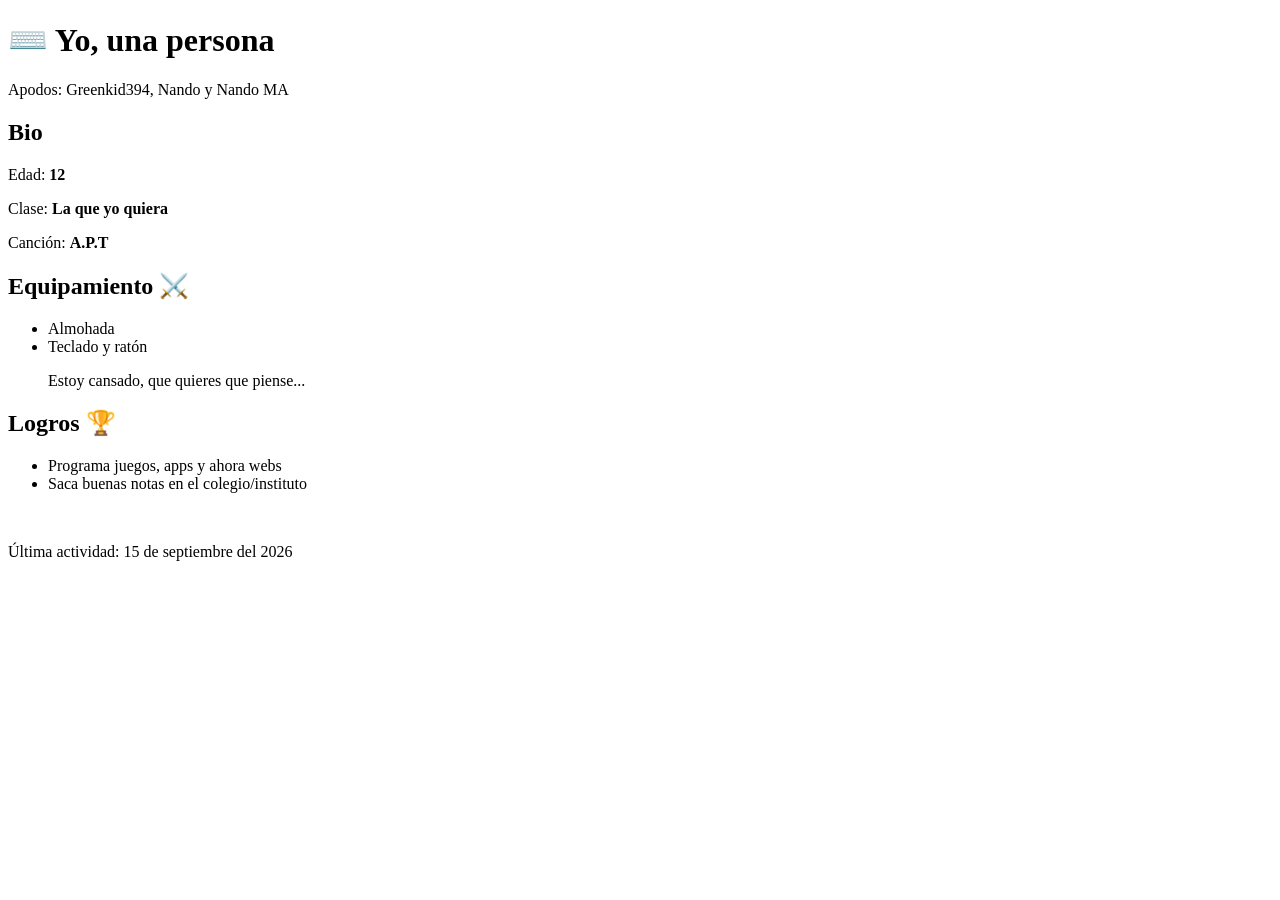
==== index.html @ eb36af05 "Update stylesheet link and fix HTML formatting" ====
<!DOCTYPE html>
<html lang="en">
<head>
  <meta charset="UTF-8">
  <meta name="viewport" content="width=device-width, initial-scale=1.0">
  <title>Yo, una personat</title>
  <link rel="stylesheet" href="style.css">
</head>
<body>
  <main class="player-card">
    
    <header class="player-card">
        <h1>⌨️ Yo, una persona</h1>
        <p>Apodos: <span class="highlight">Greenkid394</span>, <span class="highlight">Nando</span> y <span class="highlight">Nando MA</span></p>
    </header>
    <section class="card-section bio">
        <h2>Bio</h2>
        <p>Edad: <strong>12</strong></p>
        <p>Clase: <strong>La que yo quiera</strong></p>
        <p>Canción: <strong>A.P.T</strong></p>
    </section>

    <section class="card-section equipment">
        <h2>Equipamiento ⚔️</h2>
        <ul>
            <li>Almohada</li>
            <li>Teclado y ratón</li>
            <p>Estoy cansado, que quieres que piense...</p>
        </ul>
    </section>
    <section class="card-section archievements">
        <h2>Logros 🏆</h2>
        <ul>
            <li>Programa juegos, apps y ahora webs</li>
            <li>Saca buenas notas en el colegio/instituto</li>
        </ul>
    </section>
    <br>
    <footer class="card-footer">
        <p>Última actividad: <time datatime="2026-09-15">15 de septiembre del 2026</time></p>
    </footer>

  </main>
</body>
</html>
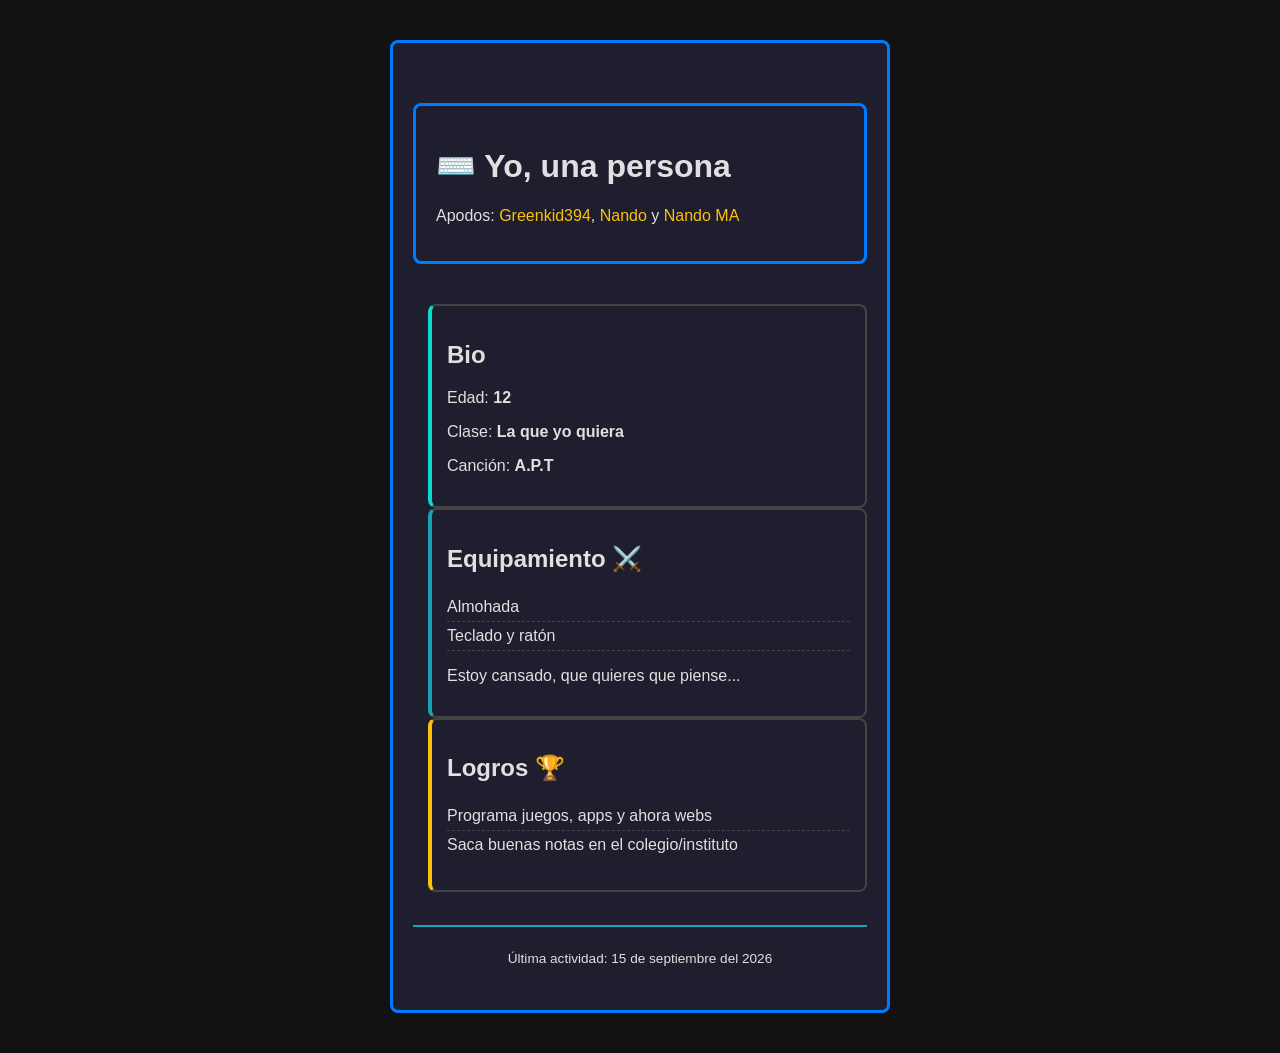
==== commit de6f43ea: "Fix HTML formatting and structure" ====
--- a/index.html
+++ b/index.html
@@ -3,7 +3,7 @@
 <head>
   <meta charset="UTF-8">
   <meta name="viewport" content="width=device-width, initial-scale=1.0">
-  <title>Yo, una personat</title>
+  <title>Yo, una persona</title>
   <link rel="stylesheet" href="style.css">
 </head>
 <body>
--- a/style.css
+++ b/style.css
@@ -0,0 +1,77 @@
+/* === Reset and Variables === */
+:root {
+  --color-primary: #007bff;
+  --color-accent: #17a2b8;
+  --color-highlight: #ffc107;
+  --color-bg: #1e1e2e;
+  --color-text: #e0e0e0;
+  --color-border: #444;
+}
+
+body {
+  margin: 0;
+  padding: 0;
+  font-family: 'Segoe UI', Tahoma, Geneva, Verdana, sans-serif;
+  background-color: #121212;
+  color: var(--color-text);
+}
+
+.player-card {
+    max-width: 500px;
+    margin: 40px auto;
+    padding: 20px;
+    border: 3px solid var(--color-primary);
+    background-color: var(--color-bg);
+    border-radius: 8px;
+}
+*, *::before, *::after {
+  box-sizing: border-box;
+}
+
+.card-header {
+    padding: 15px;
+    margin-bottom: 15px;
+    border-bottom: 2px solid var(--color-accent);
+    text-align: center;
+    border-radius: 8px;
+}
+
+.card-section {
+    padding: 15px;
+    margin-left: 15px;
+    border: 2px solid var(--color-border);
+    border-radius: 8px;
+}
+.card-footer {
+  padding: 10px;
+  margin-top: 15px;
+  border-top: 2px solid var(--color-accent);
+  text-align: center;
+  font-size: 0.85em;
+}
+.highlight {
+    color: var(--color-highlight)
+}
+.bio {
+    border-left: 4px solid #0ed9cf
+}
+.equipment {
+    border-left: 4px solid #17a2b8
+}
+
+.card-section ul {
+  list-style: none;
+  padding-left: 0;
+}
+
+.card-section li {
+  padding: 5px 0;
+  border-bottom: 1px dashed var(--color-border);
+}
+
+.card-section li:last-child {
+  border-bottom: none;
+}
+.archievements {
+    border-left: 4px solid #ffc107
+}
